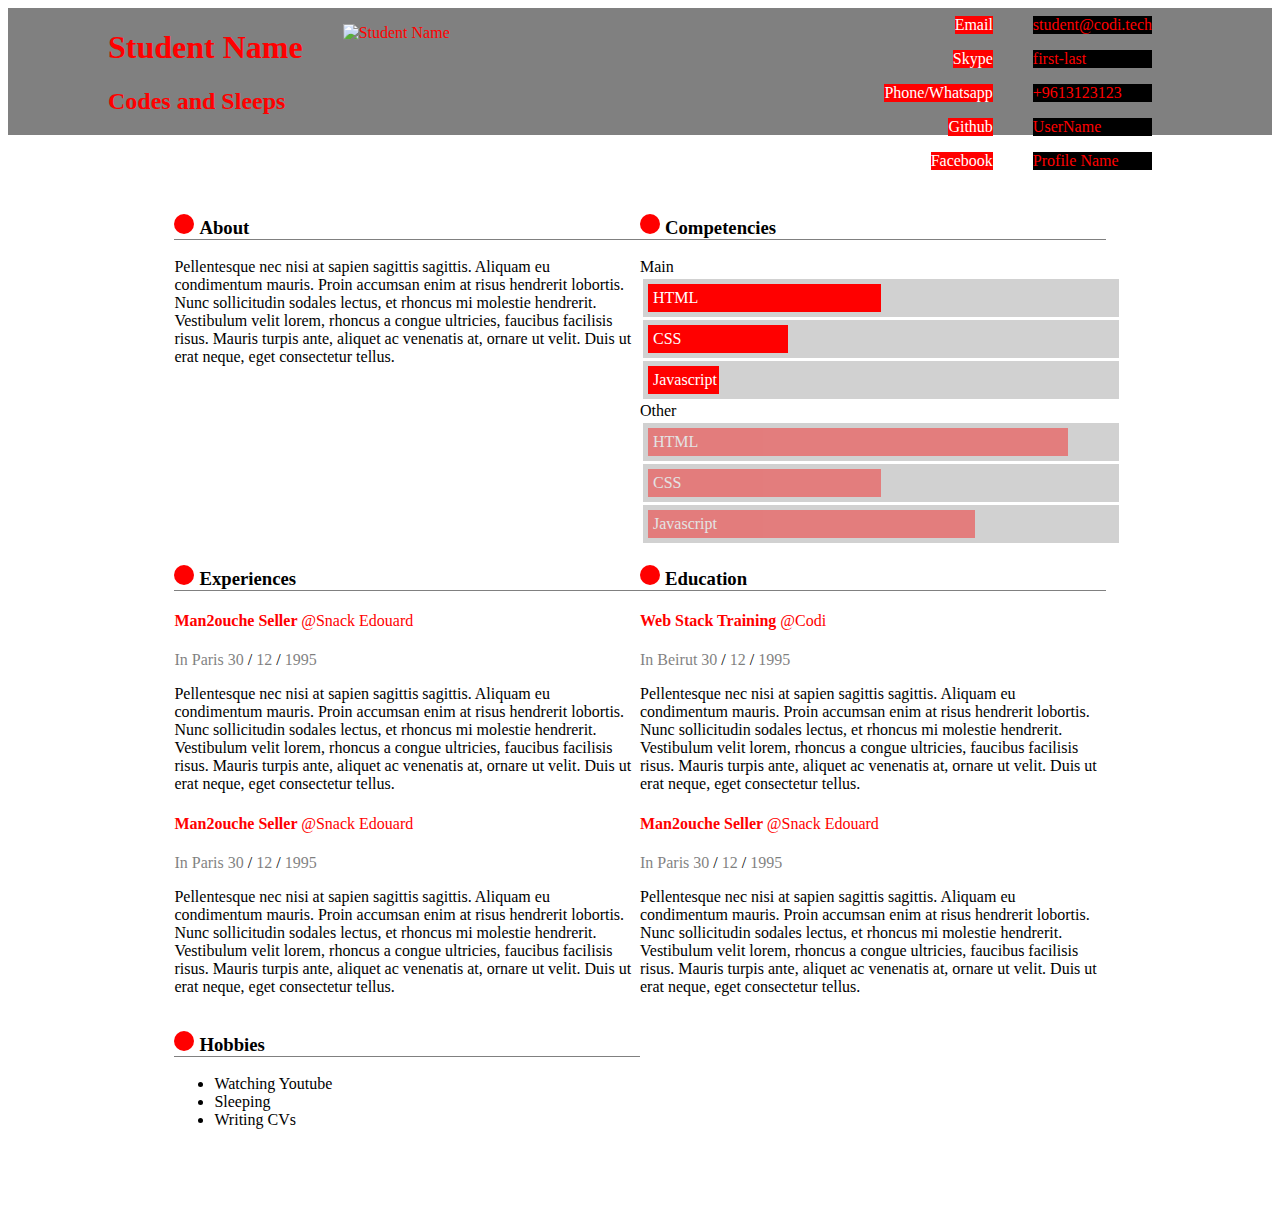
==== public/style1/index.html @ e6d32d5a "style-1-cv-css" ====
<!DOCTYPE html>
<html lang="en">

<head>
    <!-- Meta tags -->
    <meta http-equiv="content-type" content="text/html; charset=UTF-8" />
    <meta charset="utf-8" />
    <meta http-equiv="X-UA-Compatible" content="IE=edge,chrome=1" />
    <meta name="viewport" content="width=device-width, initial-scale=1.0" />
    <!-- /Meta tags -->

    <title>JStudent | CV</title>

    <!-- Stylesheets -->
    <link rel="stylesheet" href="normalize.css" />
    <link rel="stylesheet" href="style.css" />
    <!-- /Stylesheets -->
</head>

<body>
    <div id="#wrapper">
        <header>
            <div>
                <hgroup>
                    <h1>Student Name</h1>
                    <h2>Codes and Sleeps</h2>
                </hgroup>
                <figure>
                    <img src="../images/110x110.png" alt="Student Name" />
                </figure>
            </div>
        </header>
        <div class="content">
            <section id="about">
                <h3>About</h3>
                <p>
                    Pellentesque nec nisi at sapien sagittis sagittis. Aliquam eu condimentum mauris. Proin accumsan enim at risus hendrerit lobortis. Nunc sollicitudin sodales lectus, et rhoncus mi molestie hendrerit. Vestibulum velit lorem, rhoncus a congue ultricies,
                    faucibus facilisis risus. Mauris turpis ante, aliquet ac venenatis at, ornare ut velit. Duis ut erat neque, eget consectetur tellus.
                </p>
            </section>
            <section id="competencies">
                <h3>Competencies</h3>
                <div class="skills skills-primary">
                    <div class="skill" data-skill="5">
                        <span>HTML</span>
                    </div>
                    <div class="skill" data-skill="3">
                        <span>CSS</span>
                    </div>
                    <div class="skill" data-skill="1">
                        <span>Javascript</span>
                    </div>
                </div>
                <div class="skills skills-secondary">
                    <div class="skill" data-skill="9">
                        <span>HTML</span>
                    </div>
                    <div class="skill" data-skill="5">
                        <span>CSS</span>
                    </div>
                    <div class="skill" data-skill="7">
                        <span>Javascript</span>
                    </div>
                </div>
            </section>
            <section id="experiences">
                <h3>Experiences</h3>
                <div class="experience">
                    <h4>
                        <span class="experience-type">Man2ouche Seller</span>
                        <span class="experience-institution">Snack Edouard</span>
                    </h4>
                    <div class="experience-details">
                        <span class="experience-location">
                Paris
              </span>
                        <span class="experience-date">
                <span class="day">30</span>
                        <span class="experience-date-separator">/</span>
                        <span class="month">12</span>
                        <span class="experience-date-separator">/</span>
                        <span class="year">1995</span>
                        </span>
                    </div>
                    <p class="experience-description">
                        Pellentesque nec nisi at sapien sagittis sagittis. Aliquam eu condimentum mauris. Proin accumsan enim at risus hendrerit lobortis. Nunc sollicitudin sodales lectus, et rhoncus mi molestie hendrerit. Vestibulum velit lorem, rhoncus a congue ultricies,
                        faucibus facilisis risus. Mauris turpis ante, aliquet ac venenatis at, ornare ut velit. Duis ut erat neque, eget consectetur tellus.
                    </p>
                </div>
                <div class="experience">
                    <h4>
                        <span class="experience-type">Man2ouche Seller</span>
                        <span class="experience-institution">Snack Edouard</span>
                    </h4>
                    <div class="experience-details">
                        <span class="experience-location">
                Paris
              </span>
                        <span class="experience-date">
                <span class="day">30</span>
                        <span class="experience-date-separator">/</span>
                        <span class="month">12</span>
                        <span class="experience-date-separator">/</span>
                        <span class="year">1995</span>
                        </span>
                    </div>
                    <p class="experience-description">
                        Pellentesque nec nisi at sapien sagittis sagittis. Aliquam eu condimentum mauris. Proin accumsan enim at risus hendrerit lobortis. Nunc sollicitudin sodales lectus, et rhoncus mi molestie hendrerit. Vestibulum velit lorem, rhoncus a congue ultricies,
                        faucibus facilisis risus. Mauris turpis ante, aliquet ac venenatis at, ornare ut velit. Duis ut erat neque, eget consectetur tellus.
                    </p>
                </div>
            </section>
            <section id="education">
                <h3>Education</h3>
                <div class="experience">
                    <h4>
                        <span class="experience-type">Web Stack Training</span>
                        <span class="experience-institution">Codi</span>
                    </h4>
                    <div class="experience-details">
                        <span class="experience-location">
                Beirut
              </span>
                        <span class="experience-date">
                <span class="day">30</span>
                        <span class="experience-date-separator">/</span>
                        <span class="month">12</span>
                        <span class="experience-date-separator">/</span>
                        <span class="year">1995</span>
                        </span>
                    </div>
                    <p class="experience-description">
                        Pellentesque nec nisi at sapien sagittis sagittis. Aliquam eu condimentum mauris. Proin accumsan enim at risus hendrerit lobortis. Nunc sollicitudin sodales lectus, et rhoncus mi molestie hendrerit. Vestibulum velit lorem, rhoncus a congue ultricies,
                        faucibus facilisis risus. Mauris turpis ante, aliquet ac venenatis at, ornare ut velit. Duis ut erat neque, eget consectetur tellus.
                    </p>
                </div>
                <div class="experience">
                    <h4>
                        <span class="experience-type">Man2ouche Seller</span>
                        <span class="experience-institution">Snack Edouard</span>
                    </h4>
                    <div class="experience-details">
                        <span class="experience-location">
                Paris
              </span>
                        <span class="experience-date">
                <span class="day">30</span>
                        <span class="experience-date-separator">/</span>
                        <span class="month">12</span>
                        <span class="experience-date-separator">/</span>
                        <span class="year">1995</span>
                        </span>
                    </div>
                    <p class="experience-description">
                        Pellentesque nec nisi at sapien sagittis sagittis. Aliquam eu condimentum mauris. Proin accumsan enim at risus hendrerit lobortis. Nunc sollicitudin sodales lectus, et rhoncus mi molestie hendrerit. Vestibulum velit lorem, rhoncus a congue ultricies,
                        faucibus facilisis risus. Mauris turpis ante, aliquet ac venenatis at, ornare ut velit. Duis ut erat neque, eget consectetur tellus.
                    </p>
                </div>
            </section>
            <section id="hobbies">
                <h3>Hobbies</h3>
                <ul>
                    <li>Watching Youtube</li>
                    <li>Sleeping</li>
                    <li>Writing CVs</li>
                </ul>
            </section>
            <section id="contact">
                <h3>Contact</h3>
                <div class="contacts">
                    <dl class="contact contact-email">
                        <dt class="contact-type">Email</dt>
                        <dd class="contact-value">
                            <a href="mailto:student@codi.tech">student@codi.tech</a>
                        </dd>
                    </dl>
                    <dl class="contact contact-skype">
                        <dt class="contact-type">Skype</dt>
                        <dd class="contact-value">first-last</dd>
                    </dl>
                    <dl class="contact contact-phone">
                        <dt class="contact-type">Phone/Whatsapp</dt>
                        <dd class="contact-value">
                            <a href="tel:+96170261482">+9613123123</a>
                        </dd>
                    </dl>
                    <dl class="contact contact-github">
                        <dt class="contact-type">Github</dt>
                        <dd class="contact-value">
                            <a href="https://github.com/User/" target="_blank">UserName</a>
                        </dd>
                    </dl>
                    <dl class="contact contact-facebook">
                        <dt class="contact-type">Facebook</dt>
                        <dd class="contact-value">
                            <a href="//www.facebook.com/profileName" target="_blank">Profile Name</a>
                        </dd>
                    </dl>
                </div>
            </section>
        </div>
    </div>
</body>

</html>
---- public/style1/style.css ----
body {}
    
    header {
        background-color: grey;
        display: flex;
        flex-direction: row;
    }
    
    header div {
        display: flex;
        flex-direction: row;
        color: red;
        margin-left: 100px;
    }
    
    dt {
        background-color: red;
        color: white;
        display: flex;
        flex-direction: column;
        position: absolute;
        right: 100%;
        margin-left: 0px;
    }
    
    dd {
        background-color: black;
        color: red;
        display: flex;
        flex-direction: column;
    }
    
    a {
        text-decoration: none;
        color: inherit;
    }
    
    .contacts {
        position: absolute;
        top: 0%;
        right: 10%;
    }
    
    section {
        width: 40%;
    }
    
    .content {
        padding: 60px 50px;
        display: flex;
        flex-wrap: wrap;
        justify-content: center;
    }
    
    .skills-primary::before {
        content: "Main";
    }
    
    .skills-secondary::before {
        content: 'Other';
    }
    
    .skills-secondary span {
        opacity: 0.4;
    }
    
    .experience-type {
        font-weight: bold;
        color: red;
    }
    
    .experience-institution {
        color: red;
        font-weight: lighter;
    }
    
    .experience-location {
        opacity: 0.5;
    }
    
    .content .experience-institution::before {
        content: "@";
        color: red;
    }
    
    .day {
        opacity: 0.5;
    }
    
    .month {
        opacity: 0.5;
    }
    
    .year {
        opacity: 0.5;
    }
    
    .experience-location::before {
        content: "In";
    }
    
    #contact h3 {
        display: none;
    }
    
    .skill {
        background-color: rgb(209, 209, 209);
        width: 100%;
        margin: 3px;
        padding: 5px;
    }
    
    .skill span {
        background-color: red;
        display: inherit;
        padding: 5px;
        color: white;
    }
    
    section>h3::before {
        content: '';
        display: inline-block;
        width: 20px;
        height: 20px;
        margin-right: 5px;
        -moz-border-radius: 10px;
        -webkit-border-radius: 10px;
        border-radius: 10px;
        background-color: red;
    }
    
    h3 {
        border-bottom: 1px solid grey;
    }
    
    div[data-skill="5"]>span {
        width: calc(50% - 2%);
    }
    
    div[data-skill="3"]>span {
        width: calc(30% - 2%);
    }
    
    div[data-skill="1"]>span {
        width: calc(15% - 2%);
    }
    
    div[data-skill="9"]>span {
        width: calc(90% - 2%);
    }
    
    div[data-skill="5"]>span {
        width: calc(50% - 2%);
    }
    
    div[data-skill="7"]>span {
        width: calc(70% - 2%);
    }
    
    @media screen and (max-width:545px) {
        #contact {
            position: relative;
        }
        header div {
            display: flex;
            flex-direction: column;
        }
        .content #education {
            width: 100%;
        }
        .content {
            display: flex;
            flex-direction: column;
        }
        .contact-value {
            background-color: white;
        }
        .content #experiences {
            width: 100%;
        }
        .content #about {
            width: 100%;
        }
        .content #competencies {
            width: 100%;
        }
    }
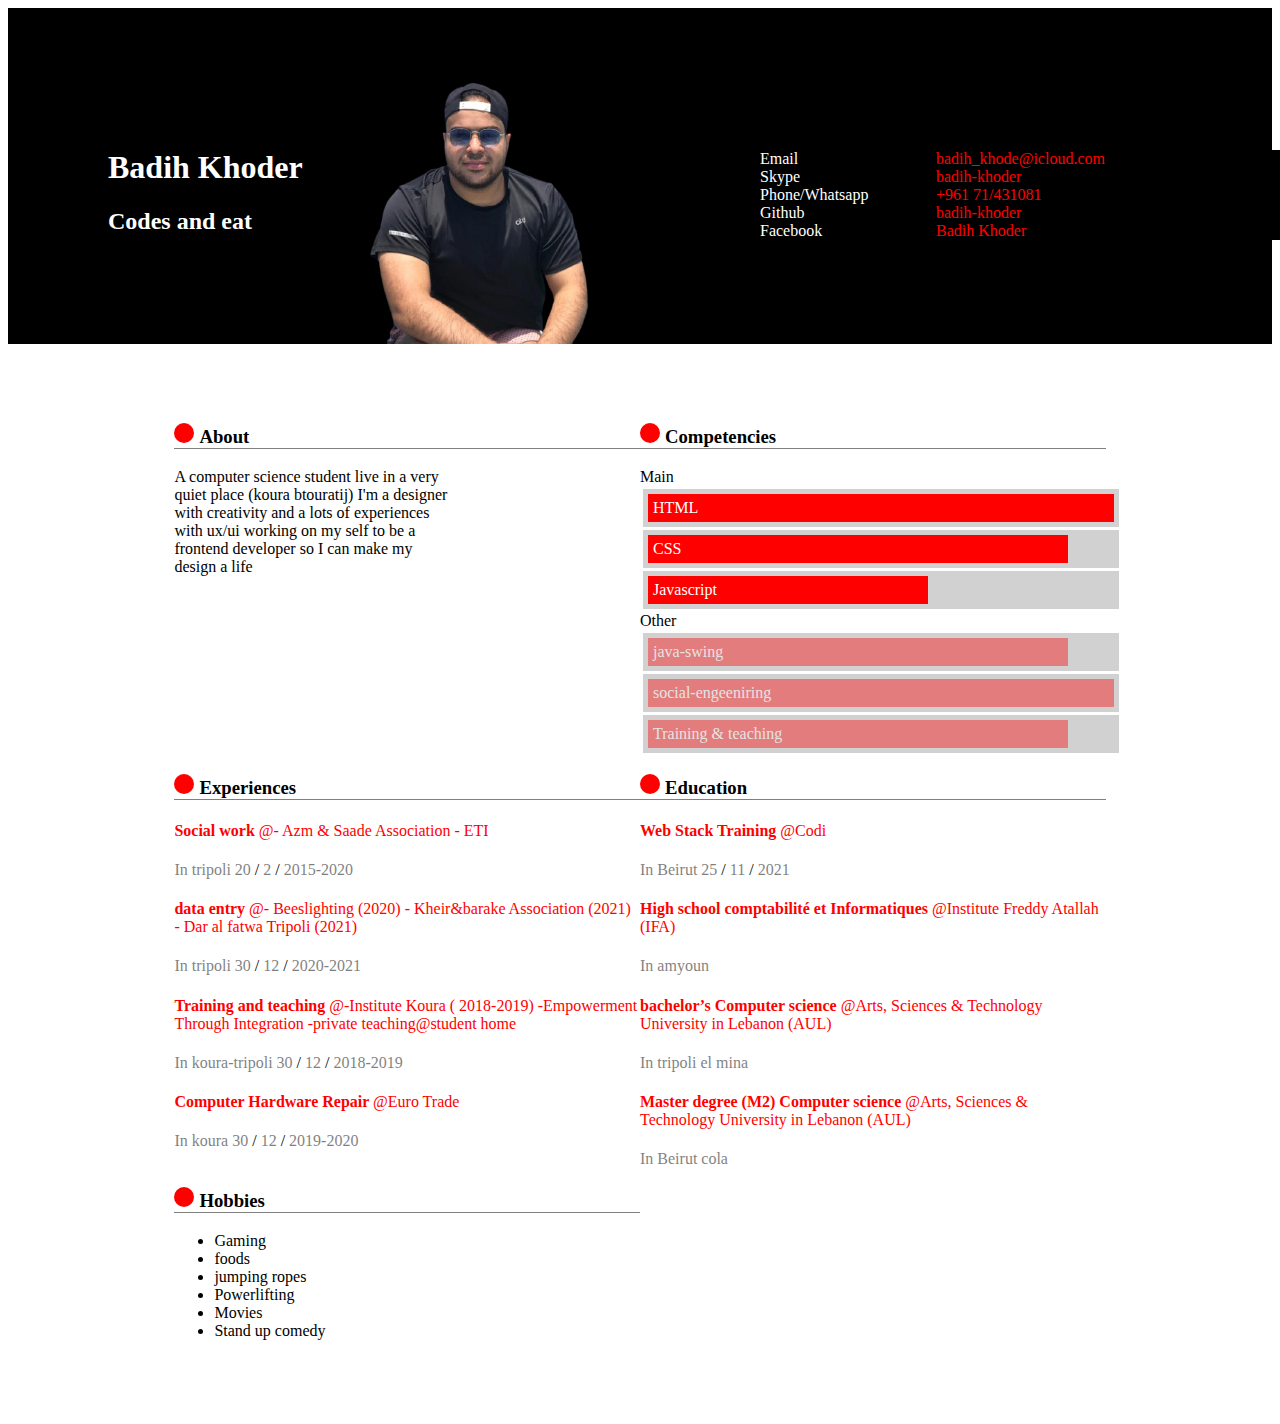
==== commit 8c55c282: "style-1-cv-badihinfo" ====
--- a/public/style1/index.html
+++ b/public/style1/index.html
@@ -9,7 +9,7 @@
     <meta name="viewport" content="width=device-width, initial-scale=1.0" />
     <!-- /Meta tags -->
 
-    <title>JStudent | CV</title>
+    <title>BADIH KHODER | CV</title>
 
     <!-- Stylesheets -->
     <link rel="stylesheet" href="normalize.css" />
@@ -22,11 +22,11 @@
         <header>
             <div>
                 <hgroup>
-                    <h1>Student Name</h1>
-                    <h2>Codes and Sleeps</h2>
+                    <h1>Badih Khoder</h1>
+                    <h2>Codes and eat</h2>
                 </hgroup>
                 <figure>
-                    <img src="../images/110x110.png" alt="Student Name" />
+                    <img src="../images/i1.png" alt="Badih khoder" />
                 </figure>
             </div>
         </header>
@@ -34,8 +34,8 @@
             <section id="about">
                 <h3>About</h3>
                 <p>
-                    Pellentesque nec nisi at sapien sagittis sagittis. Aliquam eu condimentum mauris. Proin accumsan enim at risus hendrerit lobortis. Nunc sollicitudin sodales lectus, et rhoncus mi molestie hendrerit. Vestibulum velit lorem, rhoncus a congue ultricies,
-                    faucibus facilisis risus. Mauris turpis ante, aliquet ac venenatis at, ornare ut velit. Duis ut erat neque, eget consectetur tellus.
+                    A computer science student live in a very quiet place (koura btouratij) I'm a designer with creativity and a lots of experiences with ux/ui working on my self to be a frontend developer so I can make my design a life
+
                 </p>
             </section>
             <section id="competencies">
@@ -53,13 +53,13 @@
                 </div>
                 <div class="skills skills-secondary">
                     <div class="skill" data-skill="9">
-                        <span>HTML</span>
+                        <span>java-swing</span>
                     </div>
                     <div class="skill" data-skill="5">
-                        <span>CSS</span>
+                        <span>social-engeeniring</span>
                     </div>
                     <div class="skill" data-skill="7">
-                        <span>Javascript</span>
+                        <span>Training & teaching</span>
                     </div>
                 </div>
             </section>
@@ -67,47 +67,86 @@
                 <h3>Experiences</h3>
                 <div class="experience">
                     <h4>
-                        <span class="experience-type">Man2ouche Seller</span>
-                        <span class="experience-institution">Snack Edouard</span>
-                    </h4>
-                    <div class="experience-details">
-                        <span class="experience-location">
-                Paris
+                        <span class="experience-type">Social work</span>
+                        <span class="experience-institution">- Azm & Saade Association 
+                           
+                            - ETI </span>
+                    </h4>
+                    <div class="experience-details">
+                        <span class="experience-location">
+                tripoli
+              </span>
+                        <span class="experience-date">
+                <span class="day">20</span>
+                        <span class="experience-date-separator">/</span>
+                        <span class="month">2</span>
+                        <span class="experience-date-separator">/</span>
+                        <span class="year">2015-2020</span>
+                        </span>
+                    </div>
+
+                </div>
+                <div class="experience">
+                    <h4>
+                        <span class="experience-type">data entry</span>
+                        <span class="experience-institution">- Beeslighting (2020)
+                            - Kheir&barake Association (2021)
+                            - Dar al fatwa Tripoli (2021)</span>
+                    </h4>
+                    <div class="experience-details">
+                        <span class="experience-location">
+                tripoli
               </span>
                         <span class="experience-date">
                 <span class="day">30</span>
                         <span class="experience-date-separator">/</span>
                         <span class="month">12</span>
                         <span class="experience-date-separator">/</span>
-                        <span class="year">1995</span>
-                        </span>
-                    </div>
-                    <p class="experience-description">
-                        Pellentesque nec nisi at sapien sagittis sagittis. Aliquam eu condimentum mauris. Proin accumsan enim at risus hendrerit lobortis. Nunc sollicitudin sodales lectus, et rhoncus mi molestie hendrerit. Vestibulum velit lorem, rhoncus a congue ultricies,
-                        faucibus facilisis risus. Mauris turpis ante, aliquet ac venenatis at, ornare ut velit. Duis ut erat neque, eget consectetur tellus.
-                    </p>
-                </div>
-                <div class="experience">
-                    <h4>
-                        <span class="experience-type">Man2ouche Seller</span>
-                        <span class="experience-institution">Snack Edouard</span>
-                    </h4>
-                    <div class="experience-details">
-                        <span class="experience-location">
-                Paris
+                        <span class="year">2020-2021</span>
+                        </span>
+                    </div>
+
+                    <h4>
+                        <span class="experience-type">Training and teaching</span>
+                        <span class="experience-institution">-Institute Koura ( 2018-2019)
+                            -Empowerment Through Integration
+                            -private teaching@student home</span>
+                    </h4>
+                    <div class="experience-details">
+                        <span class="experience-location">
+                koura-tripoli
               </span>
                         <span class="experience-date">
                 <span class="day">30</span>
                         <span class="experience-date-separator">/</span>
                         <span class="month">12</span>
                         <span class="experience-date-separator">/</span>
-                        <span class="year">1995</span>
-                        </span>
-                    </div>
-                    <p class="experience-description">
-                        Pellentesque nec nisi at sapien sagittis sagittis. Aliquam eu condimentum mauris. Proin accumsan enim at risus hendrerit lobortis. Nunc sollicitudin sodales lectus, et rhoncus mi molestie hendrerit. Vestibulum velit lorem, rhoncus a congue ultricies,
-                        faucibus facilisis risus. Mauris turpis ante, aliquet ac venenatis at, ornare ut velit. Duis ut erat neque, eget consectetur tellus.
-                    </p>
+                        <span class="year">2018-2019</span>
+                        </span>
+                    </div>
+
+
+                    <h4>
+                        <span class="experience-type">Computer Hardware Repair</span>
+                        <span class="experience-institution">Euro Trade </span>
+                    </h4>
+                    <div class="experience-details">
+                        <span class="experience-location">
+                koura
+              </span>
+                        <span class="experience-date">
+                <span class="day">30</span>
+                        <span class="experience-date-separator">/</span>
+                        <span class="month">12</span>
+                        <span class="experience-date-separator">/</span>
+                        <span class="year">2019-2020</span>
+                        </span>
+                    </div>
+
+
+
+
+
                 </div>
             </section>
             <section id="education">
@@ -122,47 +161,68 @@
                 Beirut
               </span>
                         <span class="experience-date">
-                <span class="day">30</span>
-                        <span class="experience-date-separator">/</span>
-                        <span class="month">12</span>
-                        <span class="experience-date-separator">/</span>
-                        <span class="year">1995</span>
-                        </span>
-                    </div>
-                    <p class="experience-description">
-                        Pellentesque nec nisi at sapien sagittis sagittis. Aliquam eu condimentum mauris. Proin accumsan enim at risus hendrerit lobortis. Nunc sollicitudin sodales lectus, et rhoncus mi molestie hendrerit. Vestibulum velit lorem, rhoncus a congue ultricies,
-                        faucibus facilisis risus. Mauris turpis ante, aliquet ac venenatis at, ornare ut velit. Duis ut erat neque, eget consectetur tellus.
-                    </p>
-                </div>
-                <div class="experience">
-                    <h4>
-                        <span class="experience-type">Man2ouche Seller</span>
-                        <span class="experience-institution">Snack Edouard</span>
-                    </h4>
-                    <div class="experience-details">
-                        <span class="experience-location">
-                Paris
-              </span>
-                        <span class="experience-date">
-                <span class="day">30</span>
-                        <span class="experience-date-separator">/</span>
-                        <span class="month">12</span>
-                        <span class="experience-date-separator">/</span>
-                        <span class="year">1995</span>
-                        </span>
-                    </div>
-                    <p class="experience-description">
-                        Pellentesque nec nisi at sapien sagittis sagittis. Aliquam eu condimentum mauris. Proin accumsan enim at risus hendrerit lobortis. Nunc sollicitudin sodales lectus, et rhoncus mi molestie hendrerit. Vestibulum velit lorem, rhoncus a congue ultricies,
-                        faucibus facilisis risus. Mauris turpis ante, aliquet ac venenatis at, ornare ut velit. Duis ut erat neque, eget consectetur tellus.
-                    </p>
-                </div>
+                <span class="day">25</span>
+                        <span class="experience-date-separator">/</span>
+                        <span class="month">11</span>
+                        <span class="experience-date-separator">/</span>
+                        <span class="year">2021</span>
+                        </span>
+                    </div>
+
+                </div>
+                <div class="experience">
+                    <h4>
+                        <span class="experience-type">High school
+                            comptabilité et Informatiques</span>
+                        <span class="experience-institution">Institute Freddy Atallah (IFA)</span>
+                    </h4>
+                    <div class="experience-details">
+                        <span class="experience-location">
+                amyoun
+              </span>
+                        <span class="experience-date">
+                
+                    </div>
+
+                    <div class="experience">
+                        <h4>
+                            <span class="experience-type">bachelor’s
+                                Computer science</span>
+                        <span class="experience-institution">Arts, Sciences & Technology 
+                            University in Lebanon (AUL)</span>
+                        </h4>
+                        <div class="experience-details">
+                            <span class="experience-location">
+                    tripoli el mina
+                  </span>
+                            <span class="experience-date">
+                    
+                        </div>
+                        <div class="experience">
+                            <h4>
+                                <span class="experience-type">Master degree (M2)
+                                    Computer science</span>
+                            <span class="experience-institution">Arts, Sciences & Technology 
+                                University in Lebanon (AUL)</span>
+                            </h4>
+                            <div class="experience-details">
+                                <span class="experience-location">
+                        Beirut cola
+                      </span>
+
+                            </div>
+
+                        </div>
             </section>
             <section id="hobbies">
                 <h3>Hobbies</h3>
                 <ul>
-                    <li>Watching Youtube</li>
-                    <li>Sleeping</li>
-                    <li>Writing CVs</li>
+                    <li>Gaming</li>
+                    <li>foods</li>
+                    <li>jumping ropes</li>
+                    <li>Powerlifting</li>
+                    <li>Movies</li>
+                    <li>Stand up comedy</li>
                 </ul>
             </section>
             <section id="contact">
@@ -171,35 +231,35 @@
                     <dl class="contact contact-email">
                         <dt class="contact-type">Email</dt>
                         <dd class="contact-value">
-                            <a href="mailto:student@codi.tech">student@codi.tech</a>
+                            <a href="mailto:student@codi.tech">&nbsp &nbsp badih_khode@icloud.com</a>
                         </dd>
                     </dl>
                     <dl class="contact contact-skype">
                         <dt class="contact-type">Skype</dt>
-                        <dd class="contact-value">first-last</dd>
+                        <dd class="contact-value">&nbsp &nbsp badih-khoder</dd>
                     </dl>
                     <dl class="contact contact-phone">
                         <dt class="contact-type">Phone/Whatsapp</dt>
                         <dd class="contact-value">
-                            <a href="tel:+96170261482">+9613123123</a>
+                            <a href="tel:+96170261482"> &nbsp &nbsp +961 71/431081</a>
                         </dd>
                     </dl>
                     <dl class="contact contact-github">
                         <dt class="contact-type">Github</dt>
                         <dd class="contact-value">
-                            <a href="https://github.com/User/" target="_blank">UserName</a>
+                            <a href="https://github.com/User/" target="_blank"> &nbsp &nbsp badih-khoder</a>
                         </dd>
                     </dl>
                     <dl class="contact contact-facebook">
                         <dt class="contact-type">Facebook</dt>
                         <dd class="contact-value">
-                            <a href="//www.facebook.com/profileName" target="_blank">Profile Name</a>
-                        </dd>
-                    </dl>
-                </div>
-            </section>
-        </div>
-    </div>
+                            <a href="//www.facebook.com/profileName" target="_blank">&nbsp &nbsp Badih Khoder</a>
+                        </dd>
+                    </dl>
+                </div>
+            </section>
+            </div>
+            </div>
 </body>
 
 </html>--- a/public/style1/style.css
+++ b/public/style1/style.css
@@ -1,33 +1,59 @@
     body {}
     
     header {
-        background-color: grey;
+        background-color: black;
         display: flex;
         flex-direction: row;
     }
     
+    img {
+        width: 400px;
+        padding-bottom: 0PX;
+        margin-bottom: 0PX;
+        position: relative;
+        bottom: -20PX;
+    }
+    
+    #about>p {
+        width: 60%;
+    }
+    
     header div {
         display: flex;
         flex-direction: row;
-        color: red;
+        color: white;
         margin-left: 100px;
     }
     
+    .contacts {
+        display: block;
+        width: 50%;
+    }
+    
+    dl {
+        margin: 0;
+        display: flex;
+        background-color: rgb(0, 0, 0);
+        position: relative;
+        top: 150px;
+        left: 120px
+    }
+    
     dt {
-        background-color: red;
+        background-color: black;
         color: white;
-        display: flex;
-        flex-direction: column;
-        position: absolute;
-        right: 100%;
-        margin-left: 0px;
+        width: 160px;
     }
     
     dd {
         background-color: black;
         color: red;
-        display: flex;
-        flex-direction: column;
+        margin: 0;
+    }
+    
+    hgroup {
+        position: relative;
+        top: 120px;
     }
     
     a {
@@ -38,7 +64,7 @@
     .contacts {
         position: absolute;
         top: 0%;
-        right: 10%;
+        left: 50%;
     }
     
     section {
@@ -134,15 +160,15 @@
     }
     
     div[data-skill="5"]>span {
-        width: calc(50% - 2%);
+        width: calc(90% - 2%);
     }
     
     div[data-skill="3"]>span {
-        width: calc(30% - 2%);
+        width: calc(90% - 2%);
     }
     
     div[data-skill="1"]>span {
-        width: calc(15% - 2%);
+        width: calc(60% - 2%);
     }
     
     div[data-skill="9"]>span {
@@ -150,16 +176,23 @@
     }
     
     div[data-skill="5"]>span {
-        width: calc(50% - 2%);
+        width: calc(100% - 2%);
     }
     
     div[data-skill="7"]>span {
-        width: calc(70% - 2%);
-    }
-    
-    @media screen and (max-width:545px) {
+        width: calc(90% - 2%);
+    }
+    
+    @media screen and (max-width:500px) {
         #contact {
             position: relative;
+            left: -140px;
+            bottom: 130px;
+            width: 100px;
+        }
+        img {
+            position: relative;
+            left: 80px;
         }
         header div {
             display: flex;
